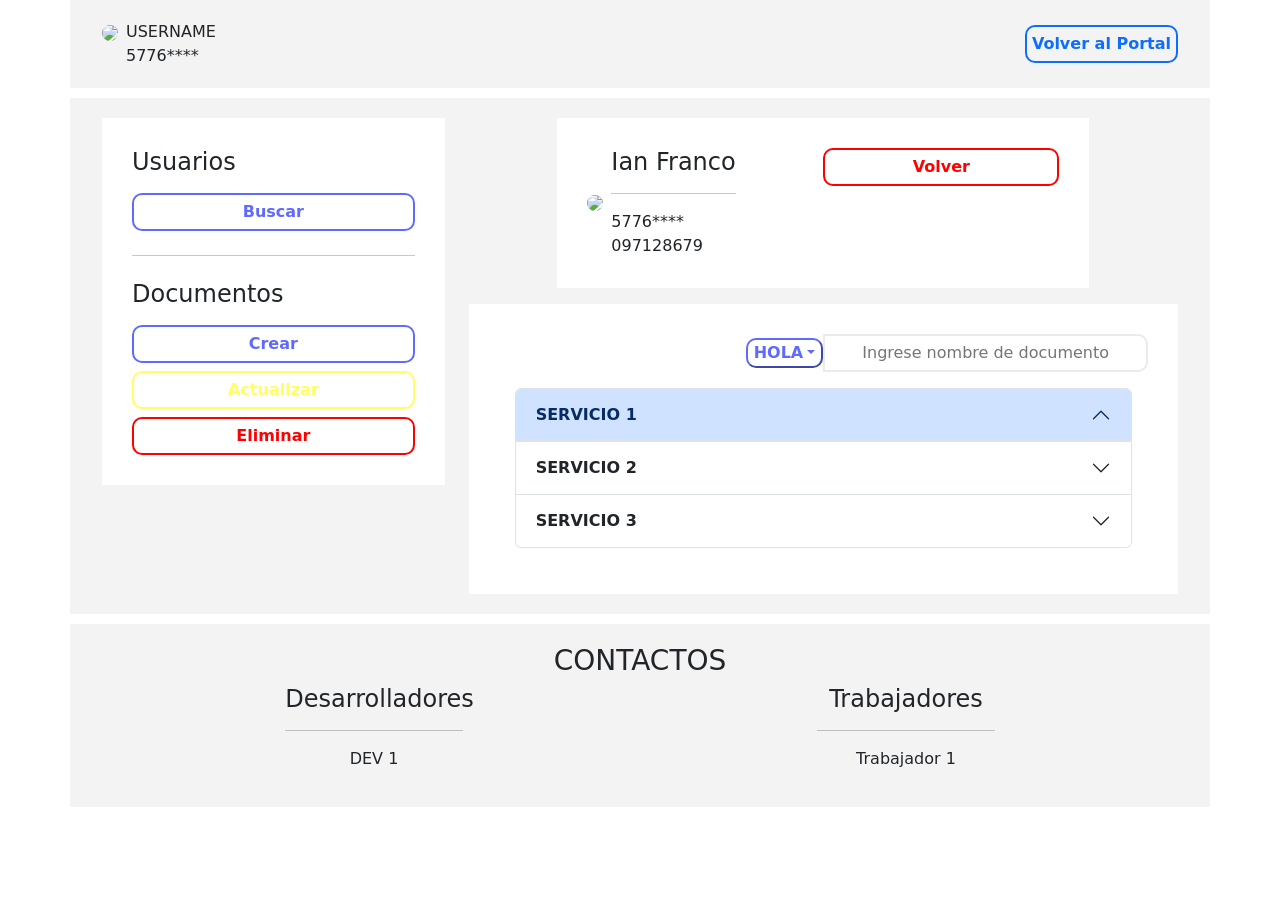
==== adminpanel.html @ 6205341f "ARCHIVOS BASE DEL SOFTWARE" ====
<!DOCTYPE html>
<html lang="es">
<head>
    <meta charset="UTF-8">
    <meta name="viewport" content="width=device-width, initial-scale=1.0">
    <title>Panel</title>
    <link rel="stylesheet" href="src/frame.css">
    <link rel="stylesheet" href="src/images.css">
    <link rel="stylesheet" href="src/button.css">
    <link rel="stylesheet" href="src/nav.css">
    <link href="https://cdn.jsdelivr.net/npm/bootstrap@5.3.8/dist/css/bootstrap.min.css" rel="stylesheet" integrity="sha384-sRIl4kxILFvY47J16cr9ZwB07vP4J8+LH7qKQnuqkuIAvNWLzeN8tE5YBujZqJLB" crossorigin="anonymous">
</head>
<body>
    <div class="container">
        <header class="row frame">
            <div class="col-6 d-flex gap-2"> <!--Datos del usuario-->
                <span>
                    <a href="#">
                        <img src="assets/imgs/profile_icon.png" class="profile-icon">
                    </a>
                </span>
                <span>
                    <p style="margin: 0;">USERNAME</p>
                    <p style="margin: 0;">5776****</p>
                </span>
            </div>
            <div class="col-6 d-flex justify-content-end align-items-center"> <!--Opciones del usuario-->
                <a href="index.html" class="button button-default button-option">Volver al Portal</a>
            </div>
        </header>
        <main class="row frame">
            <div class="col-4"> <!--Menu-->
                <section class="frame-relevant d-flex flex-column gap-2">
                    <h4>Usuarios</h4>
                    <button class="button button-default button-theme-whiteblue">Buscar</button>
                    <hr>
                    <h4>Documentos</h4>
                    <button class="button button-default button-theme-whiteblue">Crear</button>
                    <button class="button button-default button-theme-whiteyellow">Actualizar</button>
                    <button class="button button-default button-theme-whitered">Eliminar</button>
                </section>
            </div>
            <div class="col-8 d-flex flex-column align-items-center gap-3"> <!--Panel-->
                <div class="col-9 d-flex frame-relevant align-items-center">
                    <section class="col-6 d-flex gap-2 align-items-center">
                        <span>
                            <img class="preview-icon" src="assets/imgs/profile_icon.png">
                        </span>
                        <span>
                            <h4>Ian Franco</h4>
                            <hr>
                            <p style="margin: 0;">5776****</p>
                            <p class="text-break" style="margin: 0;">097128679</p>
                        </span>
                    </section>
                    <section class="col-6 w-50 d-flex flex-column h-100">
                        <button class="button button-default button-theme-whitered">Volver</button>
                    </section>
                </div>
                <div class="col frame-relevant w-100"> <!--Documentos-->
                    <nav class="col d-flex">
                        <div class="col d-flex align-items-center justify-content-end"> <!--Parte derecha del header-->
                            <button class="button button-theme-whiteblue dropdown-toggle" data-bs-toggle="dropdown" style="height: auto;" >HOLA</button>
                            <ul class="dropdown-menu">
                                <li><button class="dropdown-item" href="#">FECHA</button></li>
                                <li><button class="dropdown-item" href="#">A-Z</button></li>
                            </ul>
                            <input class="nav-input" type="text" placeholder="Ingrese nombre de documento">
                        </div>
                    </nav>
                    <div class="accordion p-3" id="accordionExample">
                        <div class="accordion-item">
                            <h2 class="accordion-header">
                            <button class="accordion-button" type="button" data-bs-toggle="collapse" data-bs-target="#collapseOne" aria-expanded="false" aria-controls="collapseOne">
                                <b>SERVICIO 1</b>
                            </button>
                            </h2>
                            <div id="collapseOne" class="accordion-collapse collapse" data-bs-parent="#accordionExample">
                            <div class="accordion-body">
                                <ul class="list-group list-group-flush">
                                    <li class="list-group-item"><a href="#" class="button button-source">Documento n1</a></li>
                                    <li class="list-group-item"><a href="#" class="button button-source">Documento n1</a></li>
                                </ul>
                            </div>
                            </div>
                        </div>
                        <div class="accordion-item">
                            <h2 class="accordion-header">
                            <button class="accordion-button collapsed" type="button" data-bs-toggle="collapse" data-bs-target="#collapseTwo" aria-expanded="false" aria-controls="collapseTwo">
                                <b>SERVICIO 2</b>
                            </button>
                            </h2>
                            <div id="collapseTwo" class="accordion-collapse collapse" data-bs-parent="#accordionExample">
                            <div class="accordion-body">
                                <ul class="list-group list-group-flush">
                                    <li class="list-group-item"><a href="#" class="button button-source">Documento n1</a></li>
                                    <li class="list-group-item"><a href="#" class="button button-source">Documento n1</a></li>
                                </ul>
                            </div>
                            </div>
                        </div>
                        <div class="accordion-item">
                            <h2 class="accordion-header">
                            <button class="accordion-button collapsed" type="button" data-bs-toggle="collapse" data-bs-target="#collapseThree" aria-expanded="false" aria-controls="collapseThree">
                                <b>SERVICIO 3</b>
                            </button>
                            </h2>
                            <div id="collapseThree" class="accordion-collapse collapse" data-bs-parent="#accordionExample">
                            <div class="accordion-body">
                                <ul class="list-group list-group-flush">
                                    <li class="list-group-item"><a href="#" class="button button-source">Documento n1</a></li>
                                    <li class="list-group-item"><a href="#" class="button button-source">Documento n1</a></li>
                                </ul>
                            </div>
                            </div>
                        </div>
                    </div>
                </div>
            </div>
        </main>
        <footer class="row frame justify-content-center" style="text-align: center;">
            <h3>CONTACTOS</h3>
            <div class="col-8 d-flex justify-content-between">
                <section class="col-3">
                <h4>Desarrolladores</h4>
                    <hr>
                    <div class="footer-section-body">
                        <span>
                            <p>DEV 1</p>
                        </span>
                    </div>
                </section>
                <section class="col-3">
                    <h4>Trabajadores</h4>
                    <hr>
                    <div class="footer-section-body">
                        <span>
                            <p>Trabajador 1</p>
                        </span>
                    </div>
                </section>
            </div>
        </footer>
    </div>
    <script src="https://cdn.jsdelivr.net/npm/bootstrap@5.3.8/dist/js/bootstrap.bundle.min.js" integrity="sha384-FKyoEForCGlyvwx9Hj09JcYn3nv7wiPVlz7YYwJrWVcXK/BmnVDxM+D2scQbITxI" crossorigin="anonymous"></script>
</body>
</html>
---- src/frame.css ----
:root{
    --colortheme-white-main-background-color: rgb(243, 243, 243);
    --default-frame-margin-bottom: 10px;
    --default-frame-padding: 20px;

    --frame-corner: 50px;
    
    --frame-relevant-padding: 30px;
    --frame-relevant-colortheme-white-bg: white;
    --frame-relevant-colortheme-white-bordercolor: rgb(177, 177, 177);
    --frame-relevant-colortheme-white-bordersize: 3px;
}

.frame {
    padding: var(--default-frame-padding);
    margin-bottom: var(--default-frame-margin-bottom);
    background-color: var(--colortheme-white-main-background-color);
}

.frame-relevant {
    padding: var(--frame-relevant-padding);

    background-color: var(--frame-relevant-colortheme-white-bg);
    /*
    border: var(--frame-relevant-colortheme-white-bordersize) solid var(--frame-relevant-colortheme-white-bordercolor);
    */
}

.frame-with-corner {
    border-radius: var(--frame-corner);
}

.frame-with-flex {
    justify-content: center;
}
---- src/images.css ----
.profile-icon {
    max-width: 50px;
    height: auto;
    border-radius: 50%;
}

.preview-icon {
    max-width: 100px;
    height: auto;
    border-radius: 50%;
}
---- src/button.css ----
:root {
    --button-default-padding: 5px;
    --button-default-bordersize: 2px;
    --button-default-borderradius: 10px;

    --button-transition-default-style: ease-out;
    --button-transition-default-time: .2s;

    /* Colores */
    --color-theme-lightgreen: rgb(124, 243, 108);
    --color-theme-yellow: rgb(255, 255, 97);
    --color-theme-red: red;
    --color-theme-blue: rgb(95, 106, 255);

    /* Tema blanco-azul */
    --button-whiteblue-backgroundcolor: white;
    --button-whiteblue-bordercolor: var(--color-theme-blue);
    --button-whiteblue-color: var(--color-theme-blue);
    
    --button-transition-whiteblue-backgroundcolor: var(--color-theme-blue);
    --button-transition-whiteblue-bordercolor: white;
    --button-transition-whiteblue-color: white;

    /* Tema blanco-verde claro */
    --button-whitelightgreen-backgroundcolor: white;
    --button-whitelightgreen-bordercolor: var(--color-theme-lightgreen);
    --button-whitelightgreen-color: var(--color-theme-lightgreen);

    /* Tema blanco-amarillo */
    --button-whiteyellow-backgroundcolor: white;
    --button-whiteyellow-bordercolor: var(--color-theme-yellow);
    --button-whiteyellow-color: var(--color-theme-yellow);

    --button-transition-whiteyellow-backgroundcolor: var(--color-theme-yellow);
    --button-transition-whiteyellow-bordercolor: white;
    --button-transition-whiteyellow-color: white;
    
    /* Tema blanco-rojo */
    --button-whitered-backgroundcolor: white;
    --button-whitered-bordercolor: var(--color-theme-red);
    --button-whitered-color: var(--color-theme-red);

    --button-transition-whitered-backgroundcolor: var(--color-theme-red);
    --button-transition-whitered-bordercolor: white;
    --button-transition-whitered-color: white;

    /* Otros */
    --button-option-borderradius: 0;
    --button-option-padding: 10px;

    --button-source-backgroundcolor: rgb(218, 218, 218);
    --button-source-borrderradius: 2px;
    --button-source-bordersize: 0px;
    --button-source-bordercolor: rgb(153, 153, 153);
    --button-source-color: rgb(27, 27, 27);
    --button-source-padding: 5px;
}

.button-source {
    padding: var(--button-source-padding);
    background-color: var(--button-source-backgroundcolor);
    border: var(--button-source-bordersize) solid var(--button-source-bordercolor);
    color: var(--button-source-color)
}

/* White blue */

.button-theme-whiteblue {
    background-color: var(--button-whiteblue-backgroundcolor);
    color: var(--button-whiteblue-color);

    border-color: var(--color-theme-blue);

    transition: 
        background-color var(--button-transition-default-time) var(--button-transition-default-style);
    transition: 
        color var(--button-transition-default-time) var(--button-transition-default-style);
}

.button-theme-whiteblue:hover {
    background-color: var(--button-transition-whiteblue-backgroundcolor);
    color: var(--button-transition-whiteblue-color);
}

/* White light green */

.button-theme-whitelightgreen {
    background-color: var(--button-whitelightgreen-backgroundcolor);
    border-color: var(--button-whitelightgreen-bordercolor);
    color: var(--button-whitelightgreen-color);

    transition: 
        background-color var(--button-transition-default-time) var(--button-transition-default-style);
    transition: 
        color var(--button-transition-default-time) var(--button-transition-default-style);
}

.button-theme-whitelightgreen:hover {
    background-color: var(--button-transition-whitelightgreen-backgroundcolor);
    color: var(--button-transition-whitelightgreen-color);
}

/* White yellow */

.button-theme-whiteyellow {
    background-color: var(--button-whiteyellow-backgroundcolor);
    border-color: var(--button-whiteyellow-bordercolor);
    color: var(--button-whiteyellow-color);

    transition: 
        background-color var(--button-transition-default-time) var(--button-transition-default-style);
    transition: 
        color var(--button-transition-default-time) var(--button-transition-default-style);
}

.button-theme-whiteyellow:hover {
    background-color: var(--button-transition-whiteyellow-backgroundcolor);
    color: var(--button-transition-whiteyellow-color);
}


/* White red */

.button-theme-whitered {
    background-color: var(--button-whitered-backgroundcolor);
    border-color: var(--button-whitered-bordercolor);
    color: var(--button-whitered-color);

    transition: 
        background-color var(--button-transition-default-time) var(--button-transition-default-style);
    transition: 
        color var(--button-transition-default-time) var(--button-transition-default-style);
}

.button-theme-whitered:hover {
    background-color: var(--button-transition-whitered-backgroundcolor);
    color: var(--button-transition-whitered-color);
}

.button-option {
    padding: var(--button-option-padding);
}

.button-default {
    padding: var(--button-default-padding);

    border-radius: var(--button-option-borderradius);
    border: var(--button-default-bordersize) solid;
}

.button {
    text-decoration: none;
    font-weight: bold;
    border-radius: var(--button-default-borderradius);
}
---- src/nav.css ----
:root {
    --nav-input-bordersize: 2px;
    --nav-input-padding: 5px;
    --nav-input-bordercolor: rgb(235, 235, 235);
    --nav-input-width: 50%;
    --nav-input-height: 100%;
    --nav-input-max-height: 100px;
    --nav-input-max-width: 400px;

    --nav-input-transition-bordercolor: rgb(65, 154, 255);
    --nav-input-transition-bordersize: 2px;
    --nav-input-transition-duration: .1s;
    --nav-input-transition-style: ease-out
}

.nav-input {
    width: var(--nav-input-width);
    height: auto;
    max-width: var(--nav-input-max-width);
    max-height: var(--nav-input-max-height);

    padding: var(--nav-input-padding);

    text-align: center;
    border-top-right-radius: 10px;
    border-bottom-right-radius: 10px;
    border: var(--nav-input-bordersize) solid var(--nav-input-bordercolor);
    transition: border var(--nav-input-transition-duration) var(--nav-input-transition-style);
}

.nav-input:hover {
    border: var(--nav-input-transition-bordersize) solid var(--nav-input-transition-bordercolor);
}

.nav-input:focus {
    outline: none;
    border: var(--nav-input-transition-bordersize) solid var(--nav-input-transition-bordercolor)
}
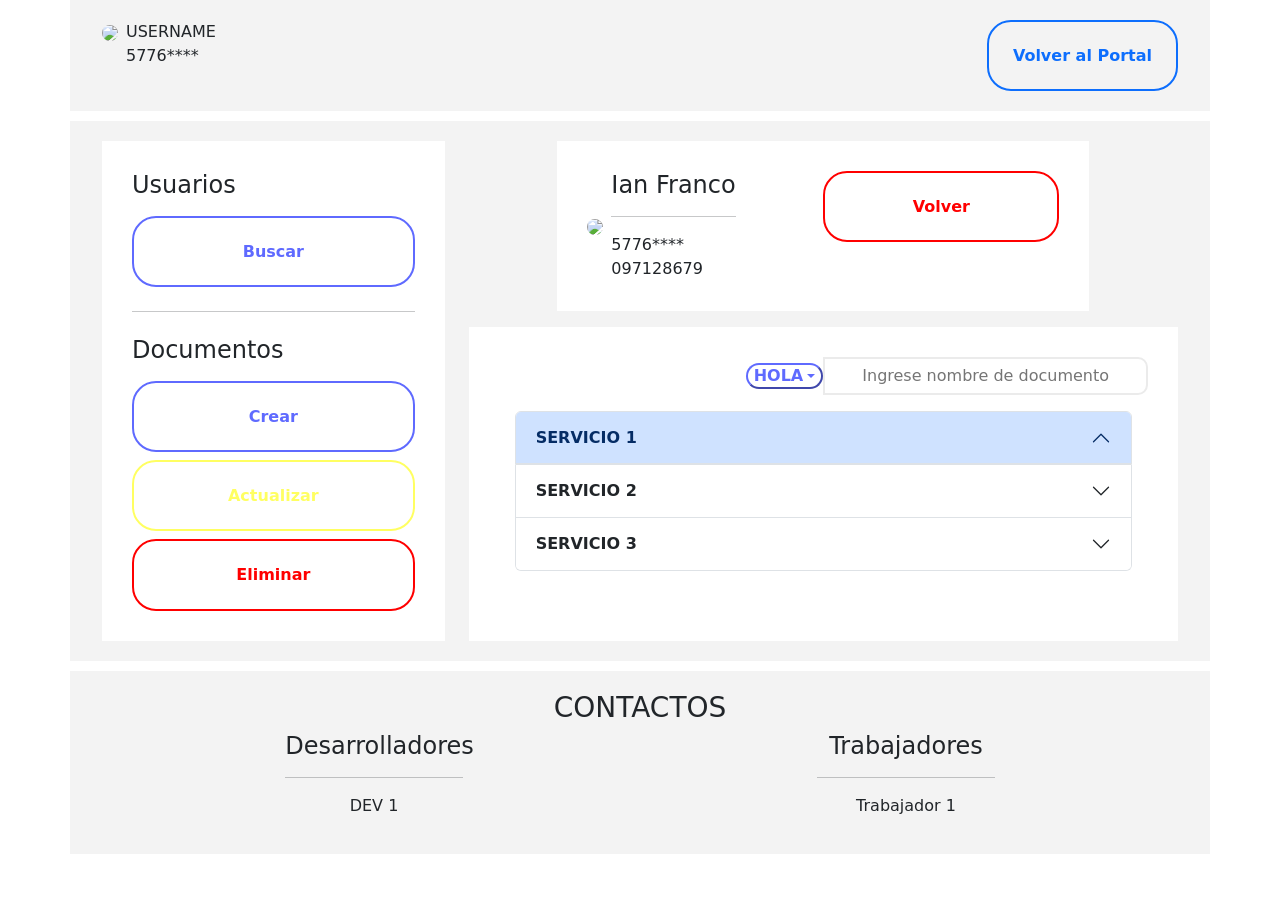
==== commit 309c2736: "Update adminpanel.html" ====
--- a/adminpanel.html
+++ b/adminpanel.html
@@ -29,7 +29,7 @@
             </div>
         </header>
         <main class="row frame">
-            <div class="col-4"> <!--Menu-->
+            <div class="col-md-4 col-sm-12"> <!--Menu-->
                 <section class="frame-relevant d-flex flex-column gap-2">
                     <h4>Usuarios</h4>
                     <button class="button button-default button-theme-whiteblue">Buscar</button>
@@ -40,9 +40,9 @@
                     <button class="button button-default button-theme-whitered">Eliminar</button>
                 </section>
             </div>
-            <div class="col-8 d-flex flex-column align-items-center gap-3"> <!--Panel-->
+            <div class="col-lg-8 col-md-6 col-sm-12 d-flex flex-column align-items-center gap-3"> <!--Panel-->
                 <div class="col-9 d-flex frame-relevant align-items-center">
-                    <section class="col-6 d-flex gap-2 align-items-center">
+                    <section class="col-lg-6 col-sm-12 d-flex gap-2 align-items-center">
                         <span>
                             <img class="preview-icon" src="assets/imgs/profile_icon.png">
                         </span>
@@ -53,10 +53,12 @@
                             <p class="text-break" style="margin: 0;">097128679</p>
                         </span>
                     </section>
-                    <section class="col-6 w-50 d-flex flex-column h-100">
+                    <section class="col-lg-6 col-sm-12 w-50 d-flex flex-column h-100">
                         <button class="button button-default button-theme-whitered">Volver</button>
                     </section>
-                </div>
+                </div> 
+
+                
                 <div class="col frame-relevant w-100"> <!--Documentos-->
                     <nav class="col d-flex">
                         <div class="col d-flex align-items-center justify-content-end"> <!--Parte derecha del header-->
--- a/src/frame.css
+++ b/src/frame.css
@@ -1,35 +1,35 @@
-:root{
-    --colortheme-white-main-background-color: rgb(243, 243, 243);
-    --default-frame-margin-bottom: 10px;
-    --default-frame-padding: 20px;
-
-    --frame-corner: 50px;
-    
-    --frame-relevant-padding: 30px;
-    --frame-relevant-colortheme-white-bg: white;
-    --frame-relevant-colortheme-white-bordercolor: rgb(177, 177, 177);
-    --frame-relevant-colortheme-white-bordersize: 3px;
-}
-
-.frame {
-    padding: var(--default-frame-padding);
-    margin-bottom: var(--default-frame-margin-bottom);
-    background-color: var(--colortheme-white-main-background-color);
-}
-
-.frame-relevant {
-    padding: var(--frame-relevant-padding);
-
-    background-color: var(--frame-relevant-colortheme-white-bg);
-    /*
-    border: var(--frame-relevant-colortheme-white-bordersize) solid var(--frame-relevant-colortheme-white-bordercolor);
-    */
-}
-
-.frame-with-corner {
-    border-radius: var(--frame-corner);
-}
-
-.frame-with-flex {
-    justify-content: center;
+:root{
+    --colortheme-white-main-background-color: rgb(243, 243, 243);
+    --default-frame-margin-bottom: 10px;
+    --default-frame-padding: 20px;
+
+    --frame-corner: 50px;
+    
+    --frame-relevant-padding: 30px;
+    --frame-relevant-colortheme-white-bg: white;
+    --frame-relevant-colortheme-white-bordercolor: rgb(177, 177, 177);
+    --frame-relevant-colortheme-white-bordersize: 3px;
+}
+
+.frame {
+    padding: var(--default-frame-padding);
+    margin-bottom: var(--default-frame-margin-bottom);
+    background-color: var(--colortheme-white-main-background-color);
+}
+
+.frame-relevant {
+    padding: var(--frame-relevant-padding);
+
+    background-color: var(--frame-relevant-colortheme-white-bg);
+    /*
+    border: var(--frame-relevant-colortheme-white-bordersize) solid var(--frame-relevant-colortheme-white-bordercolor);
+    */
+}
+
+.frame-with-corner {
+    border-radius: var(--frame-corner);
+}
+
+.frame-with-flex {
+    justify-content: center;
 }
--- a/src/images.css
+++ b/src/images.css
@@ -1,11 +1,11 @@
-.profile-icon {
-    max-width: 50px;
-    height: auto;
-    border-radius: 50%;
-}
-
-.preview-icon {
-    max-width: 100px;
-    height: auto;
-    border-radius: 50%;
+.profile-icon {
+    max-width: 50px;
+    height: auto;
+    border-radius: 50%;
+}
+
+.preview-icon {
+    max-width: 100px;
+    height: auto;
+    border-radius: 50%;
 }
--- a/src/button.css
+++ b/src/button.css
@@ -1,155 +1,275 @@
-:root {
-    --button-default-padding: 5px;
-    --button-default-bordersize: 2px;
-    --button-default-borderradius: 10px;
-
-    --button-transition-default-style: ease-out;
-    --button-transition-default-time: .2s;
-
-    /* Colores */
-    --color-theme-lightgreen: rgb(124, 243, 108);
-    --color-theme-yellow: rgb(255, 255, 97);
-    --color-theme-red: red;
-    --color-theme-blue: rgb(95, 106, 255);
-
-    /* Tema blanco-azul */
-    --button-whiteblue-backgroundcolor: white;
-    --button-whiteblue-bordercolor: var(--color-theme-blue);
-    --button-whiteblue-color: var(--color-theme-blue);
-    
-    --button-transition-whiteblue-backgroundcolor: var(--color-theme-blue);
-    --button-transition-whiteblue-bordercolor: white;
-    --button-transition-whiteblue-color: white;
-
-    /* Tema blanco-verde claro */
-    --button-whitelightgreen-backgroundcolor: white;
-    --button-whitelightgreen-bordercolor: var(--color-theme-lightgreen);
-    --button-whitelightgreen-color: var(--color-theme-lightgreen);
-
-    /* Tema blanco-amarillo */
-    --button-whiteyellow-backgroundcolor: white;
-    --button-whiteyellow-bordercolor: var(--color-theme-yellow);
-    --button-whiteyellow-color: var(--color-theme-yellow);
-
-    --button-transition-whiteyellow-backgroundcolor: var(--color-theme-yellow);
-    --button-transition-whiteyellow-bordercolor: white;
-    --button-transition-whiteyellow-color: white;
-    
-    /* Tema blanco-rojo */
-    --button-whitered-backgroundcolor: white;
-    --button-whitered-bordercolor: var(--color-theme-red);
-    --button-whitered-color: var(--color-theme-red);
-
-    --button-transition-whitered-backgroundcolor: var(--color-theme-red);
-    --button-transition-whitered-bordercolor: white;
-    --button-transition-whitered-color: white;
-
-    /* Otros */
-    --button-option-borderradius: 0;
-    --button-option-padding: 10px;
-
-    --button-source-backgroundcolor: rgb(218, 218, 218);
-    --button-source-borrderradius: 2px;
-    --button-source-bordersize: 0px;
-    --button-source-bordercolor: rgb(153, 153, 153);
-    --button-source-color: rgb(27, 27, 27);
-    --button-source-padding: 5px;
-}
-
-.button-source {
-    padding: var(--button-source-padding);
-    background-color: var(--button-source-backgroundcolor);
-    border: var(--button-source-bordersize) solid var(--button-source-bordercolor);
-    color: var(--button-source-color)
-}
-
-/* White blue */
-
-.button-theme-whiteblue {
-    background-color: var(--button-whiteblue-backgroundcolor);
-    color: var(--button-whiteblue-color);
-
-    border-color: var(--color-theme-blue);
-
-    transition: 
-        background-color var(--button-transition-default-time) var(--button-transition-default-style);
-    transition: 
-        color var(--button-transition-default-time) var(--button-transition-default-style);
-}
-
-.button-theme-whiteblue:hover {
-    background-color: var(--button-transition-whiteblue-backgroundcolor);
-    color: var(--button-transition-whiteblue-color);
-}
-
-/* White light green */
-
-.button-theme-whitelightgreen {
-    background-color: var(--button-whitelightgreen-backgroundcolor);
-    border-color: var(--button-whitelightgreen-bordercolor);
-    color: var(--button-whitelightgreen-color);
-
-    transition: 
-        background-color var(--button-transition-default-time) var(--button-transition-default-style);
-    transition: 
-        color var(--button-transition-default-time) var(--button-transition-default-style);
-}
-
-.button-theme-whitelightgreen:hover {
-    background-color: var(--button-transition-whitelightgreen-backgroundcolor);
-    color: var(--button-transition-whitelightgreen-color);
-}
-
-/* White yellow */
-
-.button-theme-whiteyellow {
-    background-color: var(--button-whiteyellow-backgroundcolor);
-    border-color: var(--button-whiteyellow-bordercolor);
-    color: var(--button-whiteyellow-color);
-
-    transition: 
-        background-color var(--button-transition-default-time) var(--button-transition-default-style);
-    transition: 
-        color var(--button-transition-default-time) var(--button-transition-default-style);
-}
-
-.button-theme-whiteyellow:hover {
-    background-color: var(--button-transition-whiteyellow-backgroundcolor);
-    color: var(--button-transition-whiteyellow-color);
-}
-
-
-/* White red */
-
-.button-theme-whitered {
-    background-color: var(--button-whitered-backgroundcolor);
-    border-color: var(--button-whitered-bordercolor);
-    color: var(--button-whitered-color);
-
-    transition: 
-        background-color var(--button-transition-default-time) var(--button-transition-default-style);
-    transition: 
-        color var(--button-transition-default-time) var(--button-transition-default-style);
-}
-
-.button-theme-whitered:hover {
-    background-color: var(--button-transition-whitered-backgroundcolor);
-    color: var(--button-transition-whitered-color);
-}
-
-.button-option {
-    padding: var(--button-option-padding);
-}
-
-.button-default {
-    padding: var(--button-default-padding);
-
-    border-radius: var(--button-option-borderradius);
-    border: var(--button-default-bordersize) solid;
-}
-
-.button {
-    text-decoration: none;
-    font-weight: bold;
-    border-radius: var(--button-default-borderradius);
-}+:root {
+    --button-default-padding: 24px;
+    --button-default-bordersize: 2px;
+    --button-default-borderradius: 24px;
+
+    --button-transition-default-style: ease-out;
+    --button-transition-default-time: .2s;
+
+    /* Colores */
+    --color-theme-lightgreen: rgb(124, 243, 108);
+    --color-theme-yellow: rgb(255, 255, 97);
+    --color-theme-red: red;
+    --color-theme-blue: rgb(95, 106, 255);
+
+    /* Tema blanco-azul */
+    --button-whiteblue-backgroundcolor: white;
+    --button-whiteblue-bordercolor: var(--color-theme-blue);
+    --button-whiteblue-color: var(--color-theme-blue);
+    
+    --button-transition-whiteblue-backgroundcolor: var(--color-theme-blue);
+    --button-transition-whiteblue-bordercolor: white;
+    --button-transition-whiteblue-color: white;
+
+    /* Tema blanco-verde claro */
+    --button-whitelightgreen-backgroundcolor: white;
+    --button-whitelightgreen-bordercolor: var(--color-theme-lightgreen);
+    --button-whitelightgreen-color: var(--color-theme-lightgreen);
+
+    /* Tema blanco-amarillo */
+    --button-whiteyellow-backgroundcolor: white;
+    --button-whiteyellow-bordercolor: var(--color-theme-yellow);
+    --button-whiteyellow-color: var(--color-theme-yellow);
+
+    --button-transition-whiteyellow-backgroundcolor: var(--color-theme-yellow);
+    --button-transition-whiteyellow-bordercolor: white;
+    --button-transition-whiteyellow-color: white;
+    
+    /* Tema blanco-rojo */
+    --button-whitered-backgroundcolor: white;
+    --button-whitered-bordercolor: var(--color-theme-red);
+    --button-whitered-color: var(--color-theme-red);
+
+    --button-transition-whitered-backgroundcolor: var(--color-theme-red);
+    --button-transition-whitered-bordercolor: white;
+    --button-transition-whitered-color: white;
+
+    /* Otros */
+    --button-option-borderradius: 0;
+    --button-option-padding: 5px;
+
+    --button-source-backgroundcolor: rgb(218, 218, 218);
+    --button-source-borrderradius: 2px;
+    --button-source-bordersize: 0px;
+    --button-source-bordercolor: rgb(153, 153, 153);
+    --button-source-color: rgb(27, 27, 27);
+    --button-source-padding: 2px;
+
+    /* Nuevas variables para los botones de la home */
+    --home-action-min-height: 76px;
+    --home-action-mobile-min-height: 82px;
+    --home-action-padding: 1rem 1.4rem;
+    --home-action-border-radius: 18px;
+    --home-action-border-size: 2px;
+    --home-action-shadow: 0 4px 10px rgba(0, 0, 0, 0.08);
+    --home-action-shadow-hover: 0 6px 14px rgba(0, 0, 0, 0.12);
+    --home-action-font-size: 1.05rem;
+    --home-action-mobile-font-size: 1.1rem;
+    --home-action-min-width: 220px;
+    --home-action-transition-time: 0.2s;
+    --home-action-background-color: white;
+    --home-action-text-color: var(--color-theme-blue);
+    --home-action-hover-background-color: var(--color-theme-blue);
+    --home-action-hover-text-color: white;
+    --home-action-hover-transform: translateY(-2px);
+
+    /* Variables para el botón base y el header responsive */
+    --button-base-display: inline-flex;
+    --button-base-align-items: center;
+    --button-base-justify-content: center;
+    --button-base-line-height: 1.2;
+    --button-base-max-width: 100%;
+    --button-base-text-align: center;
+}
+
+.button-source {
+    padding: var(--button-source-padding);
+    background-color: var(--button-source-backgroundcolor);
+    border: var(--button-source-bordersize) solid var(--button-source-bordercolor);
+    color: var(--button-source-color)
+}
+
+/* White blue */
+
+.button-theme-whiteblue {
+    background-color: var(--button-whiteblue-backgroundcolor);
+    color: var(--button-whiteblue-color);
+
+    border-color: var(--color-theme-blue);
+
+    transition: 
+        background-color var(--button-transition-default-time) var(--button-transition-default-style);
+    transition: 
+        color var(--button-transition-default-time) var(--button-transition-default-style);
+}
+
+.button-theme-whiteblue:hover {
+    background-color: var(--button-transition-whiteblue-backgroundcolor);
+    color: var(--button-transition-whiteblue-color);
+}
+
+/* White light green */
+
+.button-theme-whitelightgreen {
+    background-color: var(--button-whitelightgreen-backgroundcolor);
+    border-color: var(--button-whitelightgreen-bordercolor);
+    color: var(--button-whitelightgreen-color);
+
+    transition: 
+        background-color var(--button-transition-default-time) var(--button-transition-default-style);
+    transition: 
+        color var(--button-transition-default-time) var(--button-transition-default-style);
+}
+
+.button-theme-whitelightgreen:hover {
+    background-color: var(--button-transition-whitelightgreen-backgroundcolor);
+    color: var(--button-transition-whitelightgreen-color);
+}
+
+/* White yellow */
+
+.button-theme-whiteyellow {
+    background-color: var(--button-whiteyellow-backgroundcolor);
+    border-color: var(--button-whiteyellow-bordercolor);
+    color: var(--button-whiteyellow-color);
+
+    transition: 
+        background-color var(--button-transition-default-time) var(--button-transition-default-style);
+    transition: 
+        color var(--button-transition-default-time) var(--button-transition-default-style);
+}
+
+.button-theme-whiteyellow:hover {
+    background-color: var(--button-transition-whiteyellow-backgroundcolor);
+    color: var(--button-transition-whiteyellow-color);
+}
+
+
+/* White red */
+
+.button-theme-whitered {
+    background-color: var(--button-whitered-backgroundcolor);
+    border-color: var(--button-whitered-bordercolor);
+    color: var(--button-whitered-color);
+
+    transition: 
+        background-color var(--button-transition-default-time) var(--button-transition-default-style);
+    transition: 
+        color var(--button-transition-default-time) var(--button-transition-default-style);
+}
+
+.button-theme-whitered:hover {
+    background-color: var(--button-transition-whitered-backgroundcolor);
+    color: var(--button-transition-whitered-color);
+}
+
+.button-option {
+    padding: var(--button-option-padding);
+}
+
+.button-default {
+    padding: var(--button-default-padding);
+
+    border-radius: var(--button-option-borderradius);
+    border: var(--button-default-bordersize) solid;
+}
+
+/*
+    Estilo base de los botones generales.
+    Se usa para que los enlaces y botones sean claros, legibles y flexibles,
+    especialmente cuando el texto es largo en pantallas pequeñas.
+*/
+.button {
+    display: var(--button-base-display);
+    align-items: var(--button-base-align-items);
+    justify-content: var(--button-base-justify-content);
+    text-decoration: none;
+    font-weight: bold;
+    border-radius: var(--button-default-borderradius);
+    line-height: var(--button-base-line-height);
+    max-width: var(--button-base-max-width);
+    text-align: var(--button-base-text-align);
+    white-space: normal;
+}
+
+/*
+    Contenedor de acciones del header.
+    En móvil ocupa todo el ancho para evitar que el botón se superponga,
+    y en escritorio vuelve a alinearse a la derecha.
+*/
+.header-actions {
+    width: 100%;
+}
+
+.header-actions .button {
+    width: 100%;
+    max-width: 100%;
+}
+
+@media (min-width: 768px) {
+    .header-actions {
+        width: auto;
+        justify-content: flex-end;
+    }
+
+    .header-actions .button {
+        width: auto;
+    }
+}
+
+/*
+    Nuevas clases para la zona de botones principales de la home.
+    Sirven para que los botones se vean grandes, claros y fáciles de tocar,
+    especialmente para personas mayores y para pantallas pequeñas.
+*/
+
+/* Contenedor de los botones principales de la home */
+.home-actions {
+    margin: 2rem 0 1rem;
+}
+
+/* Estilo base de cada botón grande de la home */
+.home-action-btn {
+    min-height: var(--home-action-min-height);
+    padding: var(--home-action-padding);
+    border-radius: var(--home-action-border-radius);
+    border: var(--home-action-border-size) solid var(--color-theme-blue);
+    background-color: var(--home-action-background-color);
+    color: var(--home-action-text-color);
+    font-weight: 700;
+    font-size: var(--home-action-font-size);
+    box-shadow: var(--home-action-shadow);
+    transition: transform var(--home-action-transition-time) ease, box-shadow var(--home-action-transition-time) ease, background-color var(--home-action-transition-time) ease, color var(--home-action-transition-time) ease;
+}
+
+/* Efecto al pasar el mouse o al enfocar el botón */
+.home-action-btn:hover,
+.home-action-btn:focus {
+    background-color: var(--home-action-hover-background-color);
+    color: var(--home-action-hover-text-color);
+    transform: var(--home-action-hover-transform);
+    box-shadow: var(--home-action-shadow-hover);
+}
+
+/* Ajuste para pantallas pequeñas (móviles) */
+@media (max-width: 767.98px) {
+    .home-actions {
+        flex-direction: column; /* uno debajo del otro */
+        align-items: stretch; /* ocupan todo el ancho */
+    }
+
+    .home-action-btn {
+        width: 100%; /* ocupa el ancho completo */
+        min-height: var(--home-action-mobile-min-height); /* un poco más alto en móvil */
+        font-size: var(--home-action-mobile-font-size); /* texto un poco más grande */
+    }
+}
+
+/* Ajuste para pantallas más grandes */
+@media (min-width: 768px) {
+    .home-action-btn {
+        min-width: var(--home-action-min-width); /* ancho mínimo para que se vean bien */
+    }
+}
+
+/* Siempre es recomendable usar "var" como buena practica profe, para facil modificacion de las cosas */
--- a/src/nav.css
+++ b/src/nav.css
@@ -1,38 +1,38 @@
-:root {
-    --nav-input-bordersize: 2px;
-    --nav-input-padding: 5px;
-    --nav-input-bordercolor: rgb(235, 235, 235);
-    --nav-input-width: 50%;
-    --nav-input-height: 100%;
-    --nav-input-max-height: 100px;
-    --nav-input-max-width: 400px;
-
-    --nav-input-transition-bordercolor: rgb(65, 154, 255);
-    --nav-input-transition-bordersize: 2px;
-    --nav-input-transition-duration: .1s;
-    --nav-input-transition-style: ease-out
-}
-
-.nav-input {
-    width: var(--nav-input-width);
-    height: auto;
-    max-width: var(--nav-input-max-width);
-    max-height: var(--nav-input-max-height);
-
-    padding: var(--nav-input-padding);
-
-    text-align: center;
-    border-top-right-radius: 10px;
-    border-bottom-right-radius: 10px;
-    border: var(--nav-input-bordersize) solid var(--nav-input-bordercolor);
-    transition: border var(--nav-input-transition-duration) var(--nav-input-transition-style);
-}
-
-.nav-input:hover {
-    border: var(--nav-input-transition-bordersize) solid var(--nav-input-transition-bordercolor);
-}
-
-.nav-input:focus {
-    outline: none;
-    border: var(--nav-input-transition-bordersize) solid var(--nav-input-transition-bordercolor)
+:root {
+    --nav-input-bordersize: 2px;
+    --nav-input-padding: 5px;
+    --nav-input-bordercolor: rgb(235, 235, 235);
+    --nav-input-width: 50%;
+    --nav-input-height: 100%;
+    --nav-input-max-height: 100px;
+    --nav-input-max-width: 400px;
+
+    --nav-input-transition-bordercolor: rgb(65, 154, 255);
+    --nav-input-transition-bordersize: 2px;
+    --nav-input-transition-duration: .1s;
+    --nav-input-transition-style: ease-out
+}
+
+.nav-input {
+    width: var(--nav-input-width);
+    height: auto;
+    max-width: var(--nav-input-max-width);
+    max-height: var(--nav-input-max-height);
+
+    padding: var(--nav-input-padding);
+
+    text-align: center;
+    border-top-right-radius: 10px;
+    border-bottom-right-radius: 10px;
+    border: var(--nav-input-bordersize) solid var(--nav-input-bordercolor);
+    transition: border var(--nav-input-transition-duration) var(--nav-input-transition-style);
+}
+
+.nav-input:hover {
+    border: var(--nav-input-transition-bordersize) solid var(--nav-input-transition-bordercolor);
+}
+
+.nav-input:focus {
+    outline: none;
+    border: var(--nav-input-transition-bordersize) solid var(--nav-input-transition-bordercolor)
 }
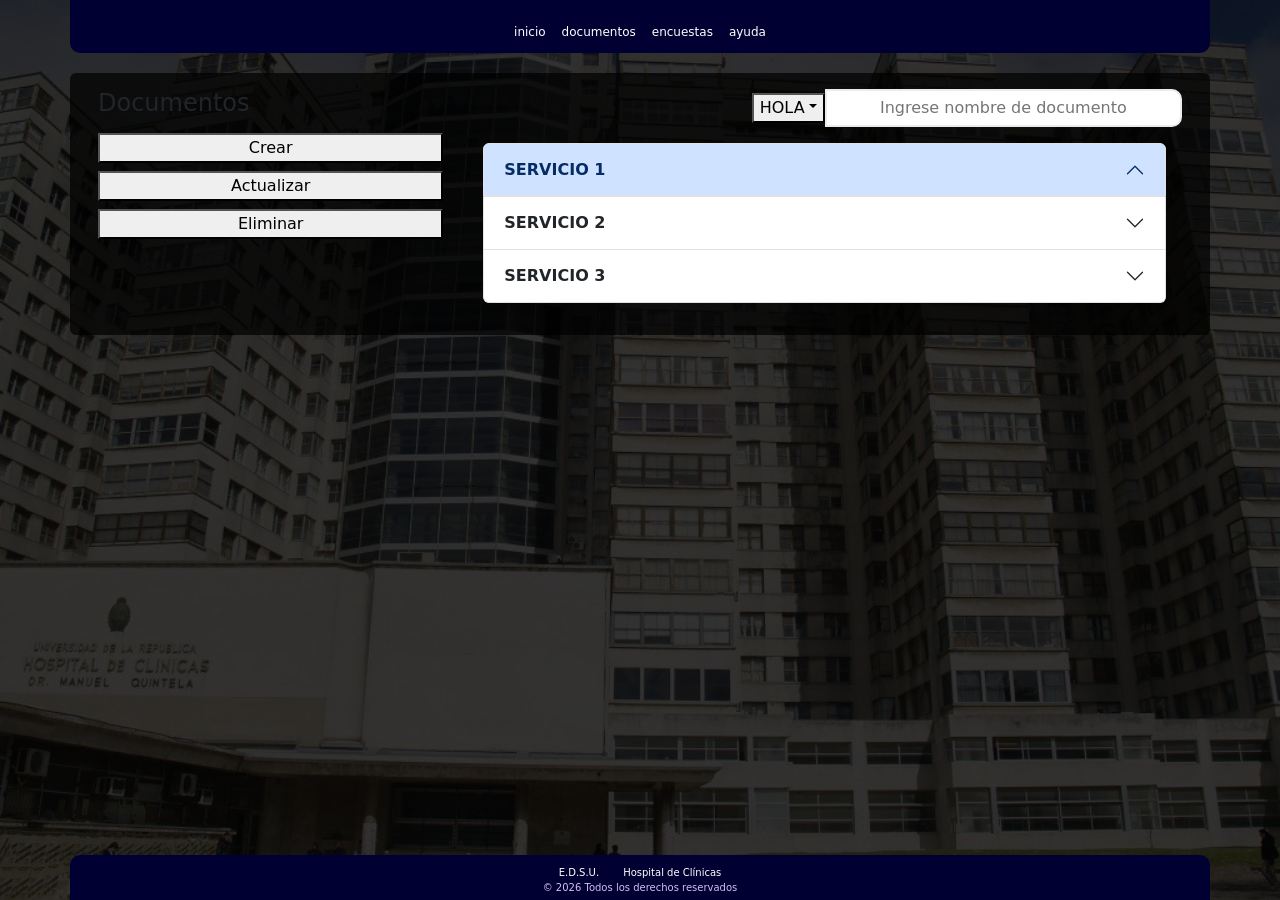
==== commit 251eea32: "Actualizaciones de diseño Actualizaciones de diseño, página de inicio de sesión y páginas de gestión" ====
--- a/adminpanel.html
+++ b/adminpanel.html
@@ -4,36 +4,33 @@
     <meta charset="UTF-8">
     <meta name="viewport" content="width=device-width, initial-scale=1.0">
     <title>Panel</title>
-    <link rel="stylesheet" href="src/frame.css">
-    <link rel="stylesheet" href="src/images.css">
+    <link rel="stylesheet" href="src/colorthemes.css">
     <link rel="stylesheet" href="src/button.css">
     <link rel="stylesheet" href="src/nav.css">
+    <link rel="stylesheet" href="src/main.css">
     <link href="https://cdn.jsdelivr.net/npm/bootstrap@5.3.8/dist/css/bootstrap.min.css" rel="stylesheet" integrity="sha384-sRIl4kxILFvY47J16cr9ZwB07vP4J8+LH7qKQnuqkuIAvNWLzeN8tE5YBujZqJLB" crossorigin="anonymous">
 </head>
-<body>
-    <div class="container">
-        <header class="row frame">
-            <div class="col-6 d-flex gap-2"> <!--Datos del usuario-->
+<body style="background-image: url('assets/img/index-bg.jpg'); background-size: cover; background-position: center;">
+    <div class="container min-vh-100 d-flex flex-column">
+        <header class="row mini d-flex align-items-center justify-content-center theme-darkblue">
+            <div class="col-12 mini d-flex justify-content-center gap-3" style="color: white;">
                 <span>
-                    <a href="#">
-                        <img src="assets/imgs/profile_icon.png" class="profile-icon">
-                    </a>
+                    <a href="index.html" class="button button-link">inicio</a>
                 </span>
                 <span>
-                    <p style="margin: 0;">USERNAME</p>
-                    <p style="margin: 0;">5776****</p>
+                    <a href="documentos.html" class="button button-link">documentos</a>
+                </span>
+                <span>
+                    <a href="encuestas.html" class="button button-link">encuestas</a>
+                </span>
+                <span>
+                    <a href="preguntas.html" class="button button-link">ayuda</a>
                 </span>
             </div>
-            <div class="col-6 d-flex justify-content-end align-items-center"> <!--Opciones del usuario-->
-                <a href="index.html" class="button button-default button-option">Volver al Portal</a>
-            </div>
         </header>
-        <main class="row frame">
+        <main class="row centered-vertical rounded p-3" style="margin-top: 20px; margin-bottom: 20px; background-color: rgba(0, 0, 0, 0.7);">
             <div class="col-md-4 col-sm-12"> <!--Menu-->
                 <section class="frame-relevant d-flex flex-column gap-2">
-                    <h4>Usuarios</h4>
-                    <button class="button button-default button-theme-whiteblue">Buscar</button>
-                    <hr>
                     <h4>Documentos</h4>
                     <button class="button button-default button-theme-whiteblue">Crear</button>
                     <button class="button button-default button-theme-whiteyellow">Actualizar</button>
@@ -41,24 +38,6 @@
                 </section>
             </div>
             <div class="col-lg-8 col-md-6 col-sm-12 d-flex flex-column align-items-center gap-3"> <!--Panel-->
-                <div class="col-9 d-flex frame-relevant align-items-center">
-                    <section class="col-lg-6 col-sm-12 d-flex gap-2 align-items-center">
-                        <span>
-                            <img class="preview-icon" src="assets/imgs/profile_icon.png">
-                        </span>
-                        <span>
-                            <h4>Ian Franco</h4>
-                            <hr>
-                            <p style="margin: 0;">5776****</p>
-                            <p class="text-break" style="margin: 0;">097128679</p>
-                        </span>
-                    </section>
-                    <section class="col-lg-6 col-sm-12 w-50 d-flex flex-column h-100">
-                        <button class="button button-default button-theme-whitered">Volver</button>
-                    </section>
-                </div> 
-
-                
                 <div class="col frame-relevant w-100"> <!--Documentos-->
                     <nav class="col d-flex">
                         <div class="col d-flex align-items-center justify-content-end"> <!--Parte derecha del header-->
@@ -120,27 +99,19 @@
                 </div>
             </div>
         </main>
-        <footer class="row frame justify-content-center" style="text-align: center;">
-            <h3>CONTACTOS</h3>
-            <div class="col-8 d-flex justify-content-between">
-                <section class="col-3">
-                <h4>Desarrolladores</h4>
-                    <hr>
-                    <div class="footer-section-body">
-                        <span>
-                            <p>DEV 1</p>
-                        </span>
-                    </div>
+        <footer class="row theme-darkblue justify-content-center mini mt-auto">
+            <!-- Añadido align-items-center y corregido el ancho de columnas si usas d-flex -->
+            <div class="col-12 d-flex justify-content-center gap-4 align-items-center">
+                <!-- Eliminados los col-12/col-md-3 para que Flexbox maneje el espacio de forma fluida -->
+                <section>
+                    <p class="mb-0">E.D.S.U.</p> <!-- mb-0 quita el margen del párrafo -->
                 </section>
-                <section class="col-3">
-                    <h4>Trabajadores</h4>
-                    <hr>
-                    <div class="footer-section-body">
-                        <span>
-                            <p>Trabajador 1</p>
-                        </span>
-                    </div>
+                <section>
+                    <p class="mb-0">Hospital de Clínicas</p> <!-- mb-0 quita el margen del párrafo -->
                 </section>
+            </div>
+            <div class="col-12 d-flex justify-content-center">
+                <p class="mb-0" style="color: rgb(212, 188, 255)">© 2026 Todos los derechos reservados</p> <!-- mb-0 quita el margen del párrafo -->
             </div>
         </footer>
     </div>
--- a/src/colorthemes.css
+++ b/src/colorthemes.css
@@ -0,0 +1,28 @@
+:root {
+    --color-lightgreen: rgb(124, 243, 108);
+    --color-yellow: #ffff61;
+    --color-darkred: rgb(187, 0, 0);
+    --color-red: red;
+    --color-lightred: rgb(255, 97, 97);
+    --color-purple: rgb(97, 0, 172);
+    --color-blue: rgb(12, 19, 122);
+    --color-white: rgb(255, 255, 255);
+    --color-lightgray: rgb(200, 200, 200);
+    --color-gray: rgb(100, 100, 100);
+    --color-darkgray: rgb(50, 50, 50);
+    --color-black: rgb(0, 0, 0);
+}
+
+.theme-purple {
+    background-color: var(--color-purple);
+}
+
+.theme-lightblue {
+    background-color: var(--color-blue);
+    color: var(--color-white);
+}
+
+.theme-darkblue {
+    background-color: rgb(0, 0, 50);
+    color: var(--color-white);
+}
--- a/src/button.css
+++ b/src/button.css
@@ -1,275 +1,28 @@
-:root {
-    --button-default-padding: 24px;
-    --button-default-bordersize: 2px;
-    --button-default-borderradius: 24px;
-
-    --button-transition-default-style: ease-out;
-    --button-transition-default-time: .2s;
-
-    /* Colores */
-    --color-theme-lightgreen: rgb(124, 243, 108);
-    --color-theme-yellow: rgb(255, 255, 97);
-    --color-theme-red: red;
-    --color-theme-blue: rgb(95, 106, 255);
-
-    /* Tema blanco-azul */
-    --button-whiteblue-backgroundcolor: white;
-    --button-whiteblue-bordercolor: var(--color-theme-blue);
-    --button-whiteblue-color: var(--color-theme-blue);
-    
-    --button-transition-whiteblue-backgroundcolor: var(--color-theme-blue);
-    --button-transition-whiteblue-bordercolor: white;
-    --button-transition-whiteblue-color: white;
-
-    /* Tema blanco-verde claro */
-    --button-whitelightgreen-backgroundcolor: white;
-    --button-whitelightgreen-bordercolor: var(--color-theme-lightgreen);
-    --button-whitelightgreen-color: var(--color-theme-lightgreen);
-
-    /* Tema blanco-amarillo */
-    --button-whiteyellow-backgroundcolor: white;
-    --button-whiteyellow-bordercolor: var(--color-theme-yellow);
-    --button-whiteyellow-color: var(--color-theme-yellow);
-
-    --button-transition-whiteyellow-backgroundcolor: var(--color-theme-yellow);
-    --button-transition-whiteyellow-bordercolor: white;
-    --button-transition-whiteyellow-color: white;
-    
-    /* Tema blanco-rojo */
-    --button-whitered-backgroundcolor: white;
-    --button-whitered-bordercolor: var(--color-theme-red);
-    --button-whitered-color: var(--color-theme-red);
-
-    --button-transition-whitered-backgroundcolor: var(--color-theme-red);
-    --button-transition-whitered-bordercolor: white;
-    --button-transition-whitered-color: white;
-
-    /* Otros */
-    --button-option-borderradius: 0;
-    --button-option-padding: 5px;
-
-    --button-source-backgroundcolor: rgb(218, 218, 218);
-    --button-source-borrderradius: 2px;
-    --button-source-bordersize: 0px;
-    --button-source-bordercolor: rgb(153, 153, 153);
-    --button-source-color: rgb(27, 27, 27);
-    --button-source-padding: 2px;
-
-    /* Nuevas variables para los botones de la home */
-    --home-action-min-height: 76px;
-    --home-action-mobile-min-height: 82px;
-    --home-action-padding: 1rem 1.4rem;
-    --home-action-border-radius: 18px;
-    --home-action-border-size: 2px;
-    --home-action-shadow: 0 4px 10px rgba(0, 0, 0, 0.08);
-    --home-action-shadow-hover: 0 6px 14px rgba(0, 0, 0, 0.12);
-    --home-action-font-size: 1.05rem;
-    --home-action-mobile-font-size: 1.1rem;
-    --home-action-min-width: 220px;
-    --home-action-transition-time: 0.2s;
-    --home-action-background-color: white;
-    --home-action-text-color: var(--color-theme-blue);
-    --home-action-hover-background-color: var(--color-theme-blue);
-    --home-action-hover-text-color: white;
-    --home-action-hover-transform: translateY(-2px);
-
-    /* Variables para el botón base y el header responsive */
-    --button-base-display: inline-flex;
-    --button-base-align-items: center;
-    --button-base-justify-content: center;
-    --button-base-line-height: 1.2;
-    --button-base-max-width: 100%;
-    --button-base-text-align: center;
-}
-
-.button-source {
-    padding: var(--button-source-padding);
-    background-color: var(--button-source-backgroundcolor);
-    border: var(--button-source-bordersize) solid var(--button-source-bordercolor);
-    color: var(--button-source-color)
-}
-
-/* White blue */
-
-.button-theme-whiteblue {
-    background-color: var(--button-whiteblue-backgroundcolor);
-    color: var(--button-whiteblue-color);
-
-    border-color: var(--color-theme-blue);
-
-    transition: 
-        background-color var(--button-transition-default-time) var(--button-transition-default-style);
-    transition: 
-        color var(--button-transition-default-time) var(--button-transition-default-style);
-}
-
-.button-theme-whiteblue:hover {
-    background-color: var(--button-transition-whiteblue-backgroundcolor);
-    color: var(--button-transition-whiteblue-color);
-}
-
-/* White light green */
-
-.button-theme-whitelightgreen {
-    background-color: var(--button-whitelightgreen-backgroundcolor);
-    border-color: var(--button-whitelightgreen-bordercolor);
-    color: var(--button-whitelightgreen-color);
-
-    transition: 
-        background-color var(--button-transition-default-time) var(--button-transition-default-style);
-    transition: 
-        color var(--button-transition-default-time) var(--button-transition-default-style);
-}
-
-.button-theme-whitelightgreen:hover {
-    background-color: var(--button-transition-whitelightgreen-backgroundcolor);
-    color: var(--button-transition-whitelightgreen-color);
-}
-
-/* White yellow */
-
-.button-theme-whiteyellow {
-    background-color: var(--button-whiteyellow-backgroundcolor);
-    border-color: var(--button-whiteyellow-bordercolor);
-    color: var(--button-whiteyellow-color);
-
-    transition: 
-        background-color var(--button-transition-default-time) var(--button-transition-default-style);
-    transition: 
-        color var(--button-transition-default-time) var(--button-transition-default-style);
-}
-
-.button-theme-whiteyellow:hover {
-    background-color: var(--button-transition-whiteyellow-backgroundcolor);
-    color: var(--button-transition-whiteyellow-color);
-}
-
-
-/* White red */
-
-.button-theme-whitered {
-    background-color: var(--button-whitered-backgroundcolor);
-    border-color: var(--button-whitered-bordercolor);
-    color: var(--button-whitered-color);
-
-    transition: 
-        background-color var(--button-transition-default-time) var(--button-transition-default-style);
-    transition: 
-        color var(--button-transition-default-time) var(--button-transition-default-style);
-}
-
-.button-theme-whitered:hover {
-    background-color: var(--button-transition-whitered-backgroundcolor);
-    color: var(--button-transition-whitered-color);
-}
-
-.button-option {
-    padding: var(--button-option-padding);
-}
-
-.button-default {
-    padding: var(--button-default-padding);
-
-    border-radius: var(--button-option-borderradius);
-    border: var(--button-default-bordersize) solid;
-}
-
-/*
-    Estilo base de los botones generales.
-    Se usa para que los enlaces y botones sean claros, legibles y flexibles,
-    especialmente cuando el texto es largo en pantallas pequeñas.
-*/
-.button {
-    display: var(--button-base-display);
-    align-items: var(--button-base-align-items);
-    justify-content: var(--button-base-justify-content);
-    text-decoration: none;
-    font-weight: bold;
-    border-radius: var(--button-default-borderradius);
-    line-height: var(--button-base-line-height);
-    max-width: var(--button-base-max-width);
-    text-align: var(--button-base-text-align);
-    white-space: normal;
-}
-
-/*
-    Contenedor de acciones del header.
-    En móvil ocupa todo el ancho para evitar que el botón se superponga,
-    y en escritorio vuelve a alinearse a la derecha.
-*/
-.header-actions {
-    width: 100%;
-}
-
-.header-actions .button {
-    width: 100%;
-    max-width: 100%;
-}
-
-@media (min-width: 768px) {
-    .header-actions {
-        width: auto;
-        justify-content: flex-end;
-    }
-
-    .header-actions .button {
-        width: auto;
-    }
-}
-
-/*
-    Nuevas clases para la zona de botones principales de la home.
-    Sirven para que los botones se vean grandes, claros y fáciles de tocar,
-    especialmente para personas mayores y para pantallas pequeñas.
-*/
-
-/* Contenedor de los botones principales de la home */
-.home-actions {
-    margin: 2rem 0 1rem;
-}
-
-/* Estilo base de cada botón grande de la home */
-.home-action-btn {
-    min-height: var(--home-action-min-height);
-    padding: var(--home-action-padding);
-    border-radius: var(--home-action-border-radius);
-    border: var(--home-action-border-size) solid var(--color-theme-blue);
-    background-color: var(--home-action-background-color);
-    color: var(--home-action-text-color);
-    font-weight: 700;
-    font-size: var(--home-action-font-size);
-    box-shadow: var(--home-action-shadow);
-    transition: transform var(--home-action-transition-time) ease, box-shadow var(--home-action-transition-time) ease, background-color var(--home-action-transition-time) ease, color var(--home-action-transition-time) ease;
-}
-
-/* Efecto al pasar el mouse o al enfocar el botón */
-.home-action-btn:hover,
-.home-action-btn:focus {
-    background-color: var(--home-action-hover-background-color);
-    color: var(--home-action-hover-text-color);
-    transform: var(--home-action-hover-transform);
-    box-shadow: var(--home-action-shadow-hover);
-}
-
-/* Ajuste para pantallas pequeñas (móviles) */
-@media (max-width: 767.98px) {
-    .home-actions {
-        flex-direction: column; /* uno debajo del otro */
-        align-items: stretch; /* ocupan todo el ancho */
-    }
-
-    .home-action-btn {
-        width: 100%; /* ocupa el ancho completo */
-        min-height: var(--home-action-mobile-min-height); /* un poco más alto en móvil */
-        font-size: var(--home-action-mobile-font-size); /* texto un poco más grande */
-    }
-}
-
-/* Ajuste para pantallas más grandes */
-@media (min-width: 768px) {
-    .home-action-btn {
-        min-width: var(--home-action-min-width); /* ancho mínimo para que se vean bien */
-    }
-}
-
-/* Siempre es recomendable usar "var" como buena practica profe, para facil modificacion de las cosas */+:root {
+    --button-default-padding: 5px;
+    --button-default-bordersize: 2px;
+    --button-default-borderradius: 10px;
+
+    --button-transition-default-style: ease-out;
+    --button-transition-default-time: .2s;
+}
+
+.button-link {
+    background-color: transparent;
+    border: none;
+    text-decoration: none;
+    color: var(--color-white);
+    font-size: 0.75rem;
+    font-weight: 500;
+    padding-bottom: 3px;
+    border-bottom: 8px solid transparent;
+    transition: border-bottom var(--button-transition-default-time) var(--button-transition-default-style);
+}
+
+.button-link:hover {
+    border-bottom: 2px solid var(--color-white);
+}
+
+.button {
+    text-decoration: none;
+}
--- a/src/nav.css
+++ b/src/nav.css
@@ -1,38 +1,38 @@
-:root {
-    --nav-input-bordersize: 2px;
-    --nav-input-padding: 5px;
-    --nav-input-bordercolor: rgb(235, 235, 235);
-    --nav-input-width: 50%;
-    --nav-input-height: 100%;
-    --nav-input-max-height: 100px;
-    --nav-input-max-width: 400px;
-
-    --nav-input-transition-bordercolor: rgb(65, 154, 255);
-    --nav-input-transition-bordersize: 2px;
-    --nav-input-transition-duration: .1s;
-    --nav-input-transition-style: ease-out
-}
-
-.nav-input {
-    width: var(--nav-input-width);
-    height: auto;
-    max-width: var(--nav-input-max-width);
-    max-height: var(--nav-input-max-height);
-
-    padding: var(--nav-input-padding);
-
-    text-align: center;
-    border-top-right-radius: 10px;
-    border-bottom-right-radius: 10px;
-    border: var(--nav-input-bordersize) solid var(--nav-input-bordercolor);
-    transition: border var(--nav-input-transition-duration) var(--nav-input-transition-style);
-}
-
-.nav-input:hover {
-    border: var(--nav-input-transition-bordersize) solid var(--nav-input-transition-bordercolor);
-}
-
-.nav-input:focus {
-    outline: none;
-    border: var(--nav-input-transition-bordersize) solid var(--nav-input-transition-bordercolor)
+:root {
+    --nav-input-bordersize: 2px;
+    --nav-input-padding: 5px;
+    --nav-input-bordercolor: rgb(235, 235, 235);
+    --nav-input-width: 50%;
+    --nav-input-height: 100%;
+    --nav-input-max-height: 100px;
+    --nav-input-max-width: 400px;
+
+    --nav-input-transition-bordercolor: rgb(65, 154, 255);
+    --nav-input-transition-bordersize: 2px;
+    --nav-input-transition-duration: .1s;
+    --nav-input-transition-style: ease-out
+}
+
+.nav-input {
+    width: var(--nav-input-width);
+    height: auto;
+    max-width: var(--nav-input-max-width);
+    max-height: var(--nav-input-max-height);
+
+    padding: var(--nav-input-padding);
+
+    text-align: center;
+    border-top-right-radius: 10px;
+    border-bottom-right-radius: 10px;
+    border: var(--nav-input-bordersize) solid var(--nav-input-bordercolor);
+    transition: border var(--nav-input-transition-duration) var(--nav-input-transition-style);
+}
+
+.nav-input:hover {
+    border: var(--nav-input-transition-bordersize) solid var(--nav-input-transition-bordercolor);
+}
+
+.nav-input:focus {
+    outline: none;
+    border: var(--nav-input-transition-bordersize) solid var(--nav-input-transition-bordercolor)
 }
--- a/src/main.css
+++ b/src/main.css
@@ -0,0 +1,47 @@
+html, body {
+    height: 100%;
+    margin: 0;
+}
+
+body {    
+    background-image: url("assets/img/index-bg.jpg");
+}
+
+body::before {
+    content: "";
+    position: fixed;
+    top: 0;
+    left: 0;
+    width: 100%;
+    height: 100%;
+    background-size: cover;
+    background-position: center;
+    z-index: -1; /* Ensure the background is behind all content */
+    background-color: rgba(0, 0, 0, 0.8);
+}
+
+header {
+    font-weight: 500;
+    font-size: 15px;
+    border-radius: 0 0 10px 10px;
+    transition: height 0.2s ease-out;
+}
+
+header:hover {
+    height: scale(1.1);
+}
+
+footer {
+    border-radius: 10px 10px 0 0;
+    font-weight: 500;
+    font-size: 10px;
+    transition: height 0.2s ease-out;
+}
+
+footer:hover {
+    height: scale(1.1);
+}
+
+.mini {
+    padding: 10px 0 5px
+}
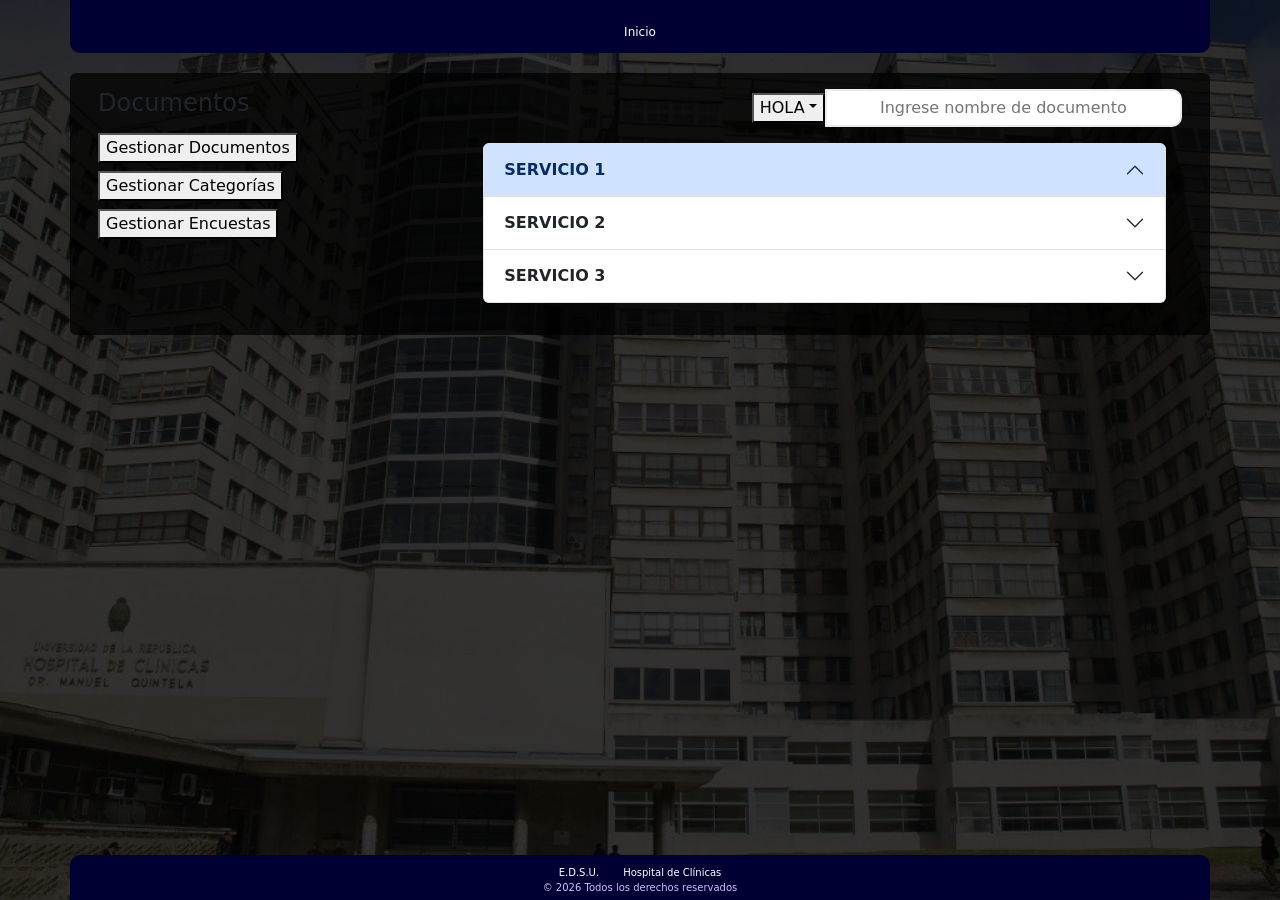
==== commit 26dd67f2: "Actualización del panel Se actualizaron las páginas de gestiones para que se le permita redirigirse " ====
--- a/adminpanel.html
+++ b/adminpanel.html
@@ -15,16 +15,7 @@
         <header class="row mini d-flex align-items-center justify-content-center theme-darkblue">
             <div class="col-12 mini d-flex justify-content-center gap-3" style="color: white;">
                 <span>
-                    <a href="index.html" class="button button-link">inicio</a>
-                </span>
-                <span>
-                    <a href="documentos.html" class="button button-link">documentos</a>
-                </span>
-                <span>
-                    <a href="encuestas.html" class="button button-link">encuestas</a>
-                </span>
-                <span>
-                    <a href="preguntas.html" class="button button-link">ayuda</a>
+                    <a href="index.html" class="button button-link">Inicio</a>
                 </span>
             </div>
         </header>
@@ -32,9 +23,15 @@
             <div class="col-md-4 col-sm-12"> <!--Menu-->
                 <section class="frame-relevant d-flex flex-column gap-2">
                     <h4>Documentos</h4>
-                    <button class="button button-default button-theme-whiteblue">Crear</button>
-                    <button class="button button-default button-theme-whiteyellow">Actualizar</button>
-                    <button class="button button-default button-theme-whitered">Eliminar</button>
+                    <a href="gestion_doc.html">
+                    <button class="button button-default button-theme-whiteblue">Gestionar Documentos</button>
+                    </a>
+                    <a href="gestion_cat.html">
+                    <button class="button button-default button-theme-whiteyellow">Gestionar Categorías</button>
+                    </a>
+                    <a href="gestion_enc.html">
+                    <button class="button button-default button-theme-whitered">Gestionar Encuestas</button>
+                    </a>
                 </section>
             </div>
             <div class="col-lg-8 col-md-6 col-sm-12 d-flex flex-column align-items-center gap-3"> <!--Panel-->
--- a/src/button.css
+++ b/src/button.css
@@ -25,4 +25,20 @@
 
 .button {
     text-decoration: none;
+}
+
+.button-image-transparent {
+    color: var(--color-white);
+    font-weight: 600;
+    font-size: 2rem;
+    opacity: 0.6; /* Hace el elemento y su imagen semi-transparentes */
+    border: 2px solid transparent; /* Evita saltos de maquetación al aparecer el borde */
+    transition: all 0.3s ease; /* Suaviza el cambio de tamaño, opacidad y borde */
+    display: block; /* Asegura que la transformación funcione correctamente */
+}
+
+.button-image-transparent:hover {
+    opacity: 1; /* Hace el elemento y su imagen completamente visibles al pasar el ratón */
+    transform: scale(1.05); /* Aumenta ligeramente el tamaño del elemento */
+    border: 2px solid var(--color-white); /* Añade un borde blanco al pasar el ratón */
 }
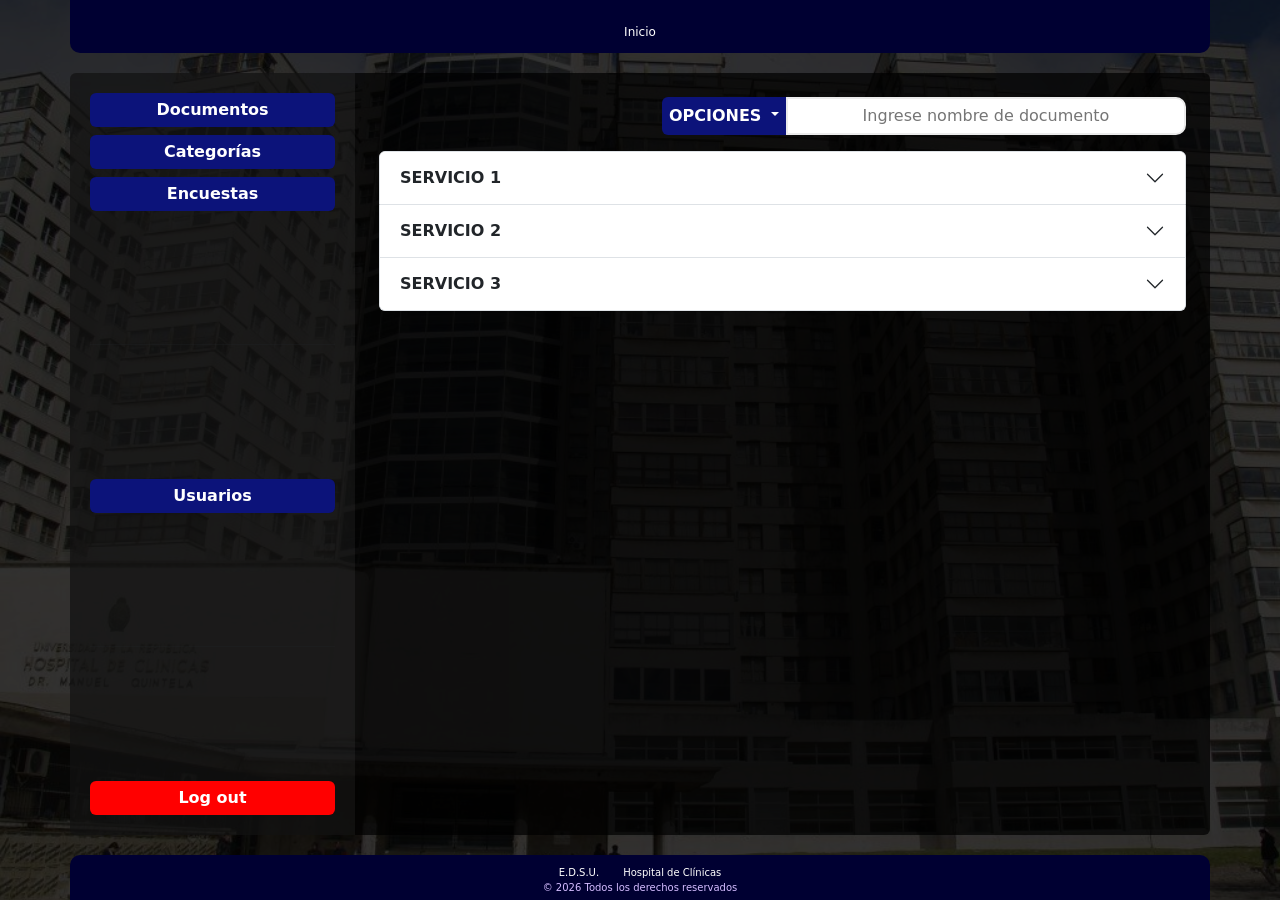
==== commit 746835eb: "Actualización: Panel de Administradores Se corrigieron los botones del panel izquierdo, donde se enc" ====
--- a/adminpanel.html
+++ b/adminpanel.html
@@ -12,6 +12,8 @@
 </head>
 <body style="background-image: url('assets/img/index-bg.jpg'); background-size: cover; background-position: center;">
     <div class="container min-vh-100 d-flex flex-column">
+        
+        <!-- Header -->
         <header class="row mini d-flex align-items-center justify-content-center theme-darkblue">
             <div class="col-12 mini d-flex justify-content-center gap-3" style="color: white;">
                 <span>
@@ -19,99 +21,134 @@
                 </span>
             </div>
         </header>
-        <main class="row centered-vertical rounded p-3" style="margin-top: 20px; margin-bottom: 20px; background-color: rgba(0, 0, 0, 0.7);">
-            <div class="col-md-4 col-sm-12"> <!--Menu-->
-                <section class="frame-relevant d-flex flex-column gap-2">
-                    <h4>Documentos</h4>
-                    <a href="gestion_doc.html">
-                    <button class="button button-default button-theme-whiteblue">Gestionar Documentos</button>
+
+        <!-- Main Content -->
+        <main class="row rounded flex-grow-1" style="margin-top: 20px; margin-bottom: 20px; background-color: rgba(0, 0, 0, 0.7);">
+            
+            <!-- Menu Lateral -->
+            <div class="d-flex flex-column col-md-3 col-sm-12 justify-content-between rounded-start" style="background-color: rgba(255, 255, 255, 0.05); padding: 20px;">
+                <section class="d-flex flex-column gap-2">
+                    <a href="gestion_doc.html" class="button-panel button-theme-blue rounded">
+                        Documentos
                     </a>
-                    <a href="gestion_cat.html">
-                    <button class="button button-default button-theme-whiteyellow">Gestionar Categorías</button>
+                    <a href="gestion_cat.html" class="button-panel button-theme-blue rounded">
+                        Categorías
                     </a>
-                    <a href="gestion_enc.html">
-                    <button class="button button-default button-theme-whitered">Gestionar Encuestas</button>
+                    <a href="gestion_enc.html" class="button-panel button-theme-blue rounded">
+                        Encuestas
+                    </a>
+                </section>
+
+                <hr>
+
+                <section class="d-flex flex-column gap-2">
+                    <a href="gestion_usu.html" class="button-panel button-theme-blue rounded">
+                        Usuarios
+                    </a>
+                </section>
+
+                <hr>
+
+                <section class="d-flex flex-column gap-2">
+                    <a href="#" class="button-panel button-theme-red rounded">
+                        Log out
                     </a>
                 </section>
             </div>
-            <div class="col-lg-8 col-md-6 col-sm-12 d-flex flex-column align-items-center gap-3"> <!--Panel-->
-                <div class="col frame-relevant w-100"> <!--Documentos-->
-                    <nav class="col d-flex">
-                        <div class="col d-flex align-items-center justify-content-end"> <!--Parte derecha del header-->
-                            <button class="button button-theme-whiteblue dropdown-toggle" data-bs-toggle="dropdown" style="height: auto;" >HOLA</button>
-                            <ul class="dropdown-menu">
-                                <li><button class="dropdown-item" href="#">FECHA</button></li>
-                                <li><button class="dropdown-item" href="#">A-Z</button></li>
-                            </ul>
-                            <input class="nav-input" type="text" placeholder="Ingrese nombre de documento">
-                        </div>
-                    </nav>
-                    <div class="accordion p-3" id="accordionExample">
-                        <div class="accordion-item">
-                            <h2 class="accordion-header">
-                            <button class="accordion-button" type="button" data-bs-toggle="collapse" data-bs-target="#collapseOne" aria-expanded="false" aria-controls="collapseOne">
+
+            <!-- Panel Principal -->
+            <div class="col-lg-9 col-md-9 col-sm-12 d-flex flex-column p-4 gap-3">
+                
+                <!-- Buscador / Opciones -->
+                <nav class="w-100 d-flex align-items-center justify-content-end">
+                    <button class="button-dropdown button-theme-blue dropdown-toggle rounded-start" data-bs-toggle="dropdown" style="height: auto;">
+                        OPCIONES
+                    </button>
+                    <ul class="dropdown-menu">
+                        <li><button class="dropdown-item" href="#">FECHA</button></li>
+                        <li><button class="dropdown-item" href="#">A-Z</button></li>
+                    </ul>
+                    <input class="nav-input" type="text" placeholder="Ingrese nombre de documento">
+                </nav>
+
+                <!-- Accordion -->
+                <div class="accordion w-100" id="accordionExample">
+                    
+                    <!-- Servicio 1 -->
+                    <div class="accordion-item">
+                        <h2 class="accordion-header">
+                            <button class="accordion-button collapsed" type="button" data-bs-toggle="collapse" data-bs-target="#collapseOne" aria-expanded="false" aria-controls="collapseOne">
                                 <b>SERVICIO 1</b>
                             </button>
-                            </h2>
-                            <div id="collapseOne" class="accordion-collapse collapse" data-bs-parent="#accordionExample">
+                        </h2>
+                        <div id="collapseOne" class="accordion-collapse collapse" data-bs-parent="#accordionExample">
                             <div class="accordion-body">
                                 <ul class="list-group list-group-flush">
                                     <li class="list-group-item"><a href="#" class="button button-source">Documento n1</a></li>
                                     <li class="list-group-item"><a href="#" class="button button-source">Documento n1</a></li>
                                 </ul>
                             </div>
-                            </div>
                         </div>
-                        <div class="accordion-item">
-                            <h2 class="accordion-header">
+                    </div>
+
+                    <!-- Servicio 2 -->
+                    <div class="accordion-item">
+                        <h2 class="accordion-header">
                             <button class="accordion-button collapsed" type="button" data-bs-toggle="collapse" data-bs-target="#collapseTwo" aria-expanded="false" aria-controls="collapseTwo">
                                 <b>SERVICIO 2</b>
                             </button>
-                            </h2>
-                            <div id="collapseTwo" class="accordion-collapse collapse" data-bs-parent="#accordionExample">
+                        </h2>
+                        <div id="collapseTwo" class="accordion-collapse collapse" data-bs-parent="#accordionExample">
                             <div class="accordion-body">
                                 <ul class="list-group list-group-flush">
                                     <li class="list-group-item"><a href="#" class="button button-source">Documento n1</a></li>
                                     <li class="list-group-item"><a href="#" class="button button-source">Documento n1</a></li>
                                 </ul>
                             </div>
-                            </div>
                         </div>
-                        <div class="accordion-item">
-                            <h2 class="accordion-header">
+                    </div>
+
+                    <!-- Servicio 3 -->
+                    <div class="accordion-item">
+                        <h2 class="accordion-header">
                             <button class="accordion-button collapsed" type="button" data-bs-toggle="collapse" data-bs-target="#collapseThree" aria-expanded="false" aria-controls="collapseThree">
                                 <b>SERVICIO 3</b>
                             </button>
-                            </h2>
-                            <div id="collapseThree" class="accordion-collapse collapse" data-bs-parent="#accordionExample">
+                        </h2>
+                        <div id="collapseThree" class="accordion-collapse collapse" data-bs-parent="#accordionExample">
                             <div class="accordion-body">
                                 <ul class="list-group list-group-flush">
                                     <li class="list-group-item"><a href="#" class="button button-source">Documento n1</a></li>
                                     <li class="list-group-item"><a href="#" class="button button-source">Documento n1</a></li>
                                 </ul>
                             </div>
-                            </div>
                         </div>
                     </div>
+
                 </div>
             </div>
         </main>
+
+        <!-- Footer -->
         <footer class="row theme-darkblue justify-content-center mini mt-auto">
-            <!-- Añadido align-items-center y corregido el ancho de columnas si usas d-flex -->
             <div class="col-12 d-flex justify-content-center gap-4 align-items-center">
-                <!-- Eliminados los col-12/col-md-3 para que Flexbox maneje el espacio de forma fluida -->
                 <section>
-                    <p class="mb-0">E.D.S.U.</p> <!-- mb-0 quita el margen del párrafo -->
+                    <p class="mb-0">E.D.S.U.</p>
                 </section>
                 <section>
-                    <p class="mb-0">Hospital de Clínicas</p> <!-- mb-0 quita el margen del párrafo -->
+                    <p class="mb-0">Hospital de Clínicas</p>
                 </section>
             </div>
             <div class="col-12 d-flex justify-content-center">
-                <p class="mb-0" style="color: rgb(212, 188, 255)">© 2026 Todos los derechos reservados</p> <!-- mb-0 quita el margen del párrafo -->
+                <p class="mb-0" style="color: rgb(212, 188, 255)">© 2026 Todos los derechos reservados</p>
             </div>
         </footer>
+
     </div>
+
+    <script>
+        
+    </script>
     <script src="https://cdn.jsdelivr.net/npm/bootstrap@5.3.8/dist/js/bootstrap.bundle.min.js" integrity="sha384-FKyoEForCGlyvwx9Hj09JcYn3nv7wiPVlz7YYwJrWVcXK/BmnVDxM+D2scQbITxI" crossorigin="anonymous"></script>
 </body>
 </html>
--- a/src/button.css
+++ b/src/button.css
@@ -1,7 +1,6 @@
 :root {
     --button-default-padding: 5px;
     --button-default-bordersize: 2px;
-    --button-default-borderradius: 10px;
 
     --button-transition-default-style: ease-out;
     --button-transition-default-time: .2s;
@@ -27,6 +26,48 @@
     text-decoration: none;
 }
 
+.button-panel {
+    padding: var(--button-default-padding);
+    border: var(--button-default-bordersize) solid rgba(var(--color-white));
+    text-decoration: none;
+    text-align: center;
+    font-weight: 600;
+    transition:
+        border var(--button-transition-default-time) var(--button-transition-default-style),
+        background-color var(--button-transition-default-time) var(--button-transition-default-style);
+}
+
+.button-panel:hover {
+    border: var(--button-default-bordersize) solid rgba(var(--color-white), 0);
+    background-color: var(--color-white);
+    color: black
+}
+
+.button-dropdown {
+    padding: var(--button-default-padding);
+    border: var(--button-default-bordersize) solid rgba(255, 255, 255, 0);
+    font-weight: 600;
+    transition:
+        border var(--button-transition-default-time) var(--button-transition-default-style),
+        background-color var(--button-transition-default-time) var(--button-transition-default-style);
+}
+
+.button-dropdown:hover {
+    border: var(--button-default-bordersize) solid rgba(255, 255, 255, 1);
+    background-color: var(--color-white);
+    color: black;
+}
+
+.button-theme-blue {
+    background-color: var(--color-blue);
+    color: var(--color-white);
+}
+
+.button-theme-red {
+    background-color: var(--color-red);
+    color: var(--color-white);
+}
+
 .button-image-transparent {
     color: var(--color-white);
     font-weight: 600;
